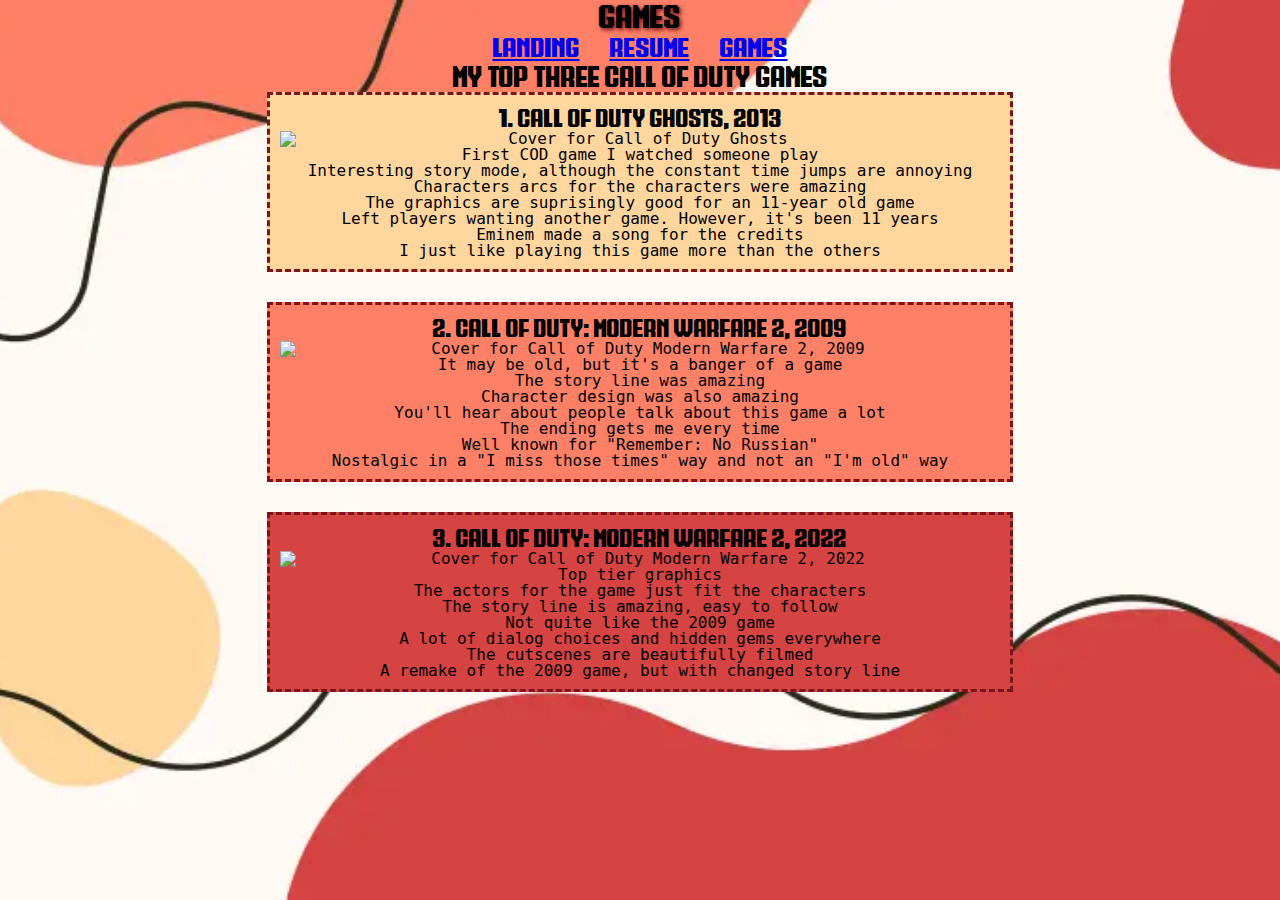
==== cod.html @ 7ae1535f "update HTML and CSS" ====
<!DOCTYPE html>
<html lang="en">
<head>
	<meta charset="utf-8">
	<title>Games</title>
	<link rel="stylesheet" type="text/css" href="css/reset.css">
	<link rel="stylesheet" type="text/css" href="css/style.css">
</head>

<body>
	<h1>Games</h1>
	<ul class="nav">
		<li><a href="index.html">Landing</a></li>
		<li><a href="resume.html">Resume</a></li>
		<li><a href="cod.html">Games</a></li>
	</ul>
	<h2>My Top Three Call of Duty Games</h2>
	
	<section class="cod_ghosts">
	<h3>1. Call of Duty Ghosts, 2013</h3>
	<img class="img" src="images/ghosts.png" alt="Cover for Call of Duty Ghosts">
	<ul>
		<li>First COD game I watched someone play</li>
		<li>Interesting story mode, although the constant time jumps are annoying</li>
		<li>Characters arcs for the characters were amazing</li>
		<li>The graphics are suprisingly good for an 11-year old game</li>
		<li>Left players wanting another game. However, it's been 11 years</li>
		<li>Eminem made a song for the credits</li>
		<li>I just like playing this game more than the others</li>
	</ul>
	</section>
	
	<section class="cod_mw">
	<h3>2. Call of Duty: Modern Warfare 2, 2009</h3>
	<img class="img" src="images/ogmw.jpg" alt="Cover for Call of Duty Modern Warfare 2, 2009">
	<ul>
		<li>It may be old, but it's a banger of a game</li>
		<li>The story line was amazing</li>
		<li>Character design was also amazing</li>
		<li>You'll hear about people talk about this game a lot</li>
		<li>The ending gets me every time</li>
		<li>Well known for "Remember: No Russian"</li>
		<li>Nostalgic in a "I miss those times" way and not an "I'm old" way</li>
	</ul>
	</section>
	
	<section class="cod_mw2">
	<h3>3. Call of Duty: Modern Warfare 2, 2022</h3>
	<img class="img" src="images/2022mw.png" alt="Cover for Call of Duty Modern Warfare 2, 2022">
	<ul>
		<li>Top tier graphics</li>
		<li>The actors for the game just fit the characters</li>
		<li>The story line is amazing, easy to follow</li>
		<li>Not quite like the 2009 game</li>
		<li>A lot of dialog choices and hidden gems everywhere</li>
		<li>The cutscenes are beautifully filmed</li>
		<li>A remake of the 2009 game, but with changed story line</li>
	</ul>
	</section>
</body>
</html>
---- css/style.css ----
@font-face {
	font-family: 'COD';
	src: url('../fonts/COD_Font.otf') format('opentype');
}
body {
	background: url("../images/background.png") center center fixed;
	background-size: cover;
	font-family: 'Lucida Console', monospace;
	color: black;
	text-align: center;
}
h1 {
	font-family: 'COD', sans-serif;
	font-size: 34px;
	text-shadow: 2px 2px 4px #7B141C;
}
h2 {
	font-family: 'COD', sans-serif;
	font-size: 30px;
}
h3 {
	font-family: 'COD', sans-serif;
	font-size: 26px;
}
h4 {
	font-family: 'COD', sans-serif;
	font-size: 22px;
}
.nav {
	font-family: 'COD', sans-serif;
	font-size: 28px;
	list-style-type: none;
	margin: 0;
	padding: 0;
	display: flex;
	justify-content: center;
}
.nav li {
	margin: 0 15px;
}
.img {
	display: block;
	margin-left: auto;
	margin-right: auto;
}
.video {
	margin-left: auto;
	margin-right: auto;
}
/* applies to index */
.index_members {
	border: 3px dashed #7B141C;
	background: #FE8066;
	margin: 0 auto;
	padding: 10px;
	width: 480px;
}
.index_songs {
	border: 3px dashed #7B141C;
	background: #FE8066;
	margin: 30px auto;
	padding: 10px;
	width: 600px;
}
.index_songs ul {
	list-style-type: circle;
	text-align: left;
	margin-left: 10px;
}
.index_songs ul ul {
	list-style-type: square;
	text-align: left;
	margin-left: 40px;
}
/* applies to resume */
.body-resume {
	background-image: linear-gradient(#FFD69E, #FE8066);
	justify-content: center;
}
.body-resume h3 {
	margin: 20px auto;
}
.resume_exp li {
	list-style-type: circle;
	text-align: left;
	margin-left: 360px;
}
/* applies to games */
.cod_ghosts {
	border: 3px dashed #7B141C;
	background: #FFD69E;
	margin: 0 auto;
	padding: 10px;
	width: 720px;
	justify-content: center;
}
.cod_mw {
	border: 3px dashed #7B141C;
	background: #FE8066;
	margin: 30px auto;
	padding: 10px;
	width: 720px;
	justify-content: center;
}
.cod_mw2 {
	border: 3px dashed #7B141C;
	background: #D54342;
	margin: 30px auto;
	padding: 10px;
	width: 720px;
	justify-content: center;
}
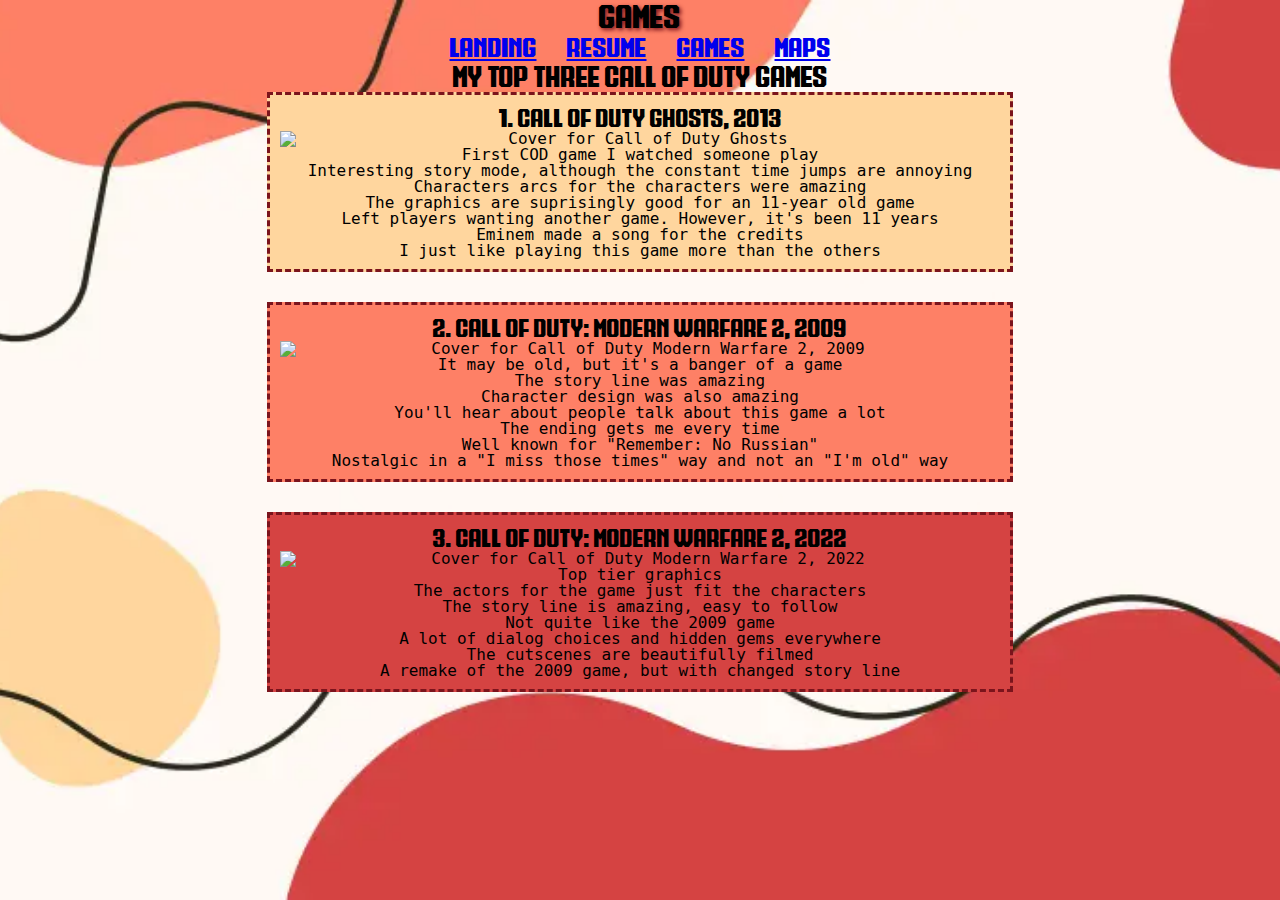
==== commit b7ebb642: "added link to Maps to all" ====
--- a/cod.html
+++ b/cod.html
@@ -13,6 +13,7 @@
 		<li><a href="index.html">Landing</a></li>
 		<li><a href="resume.html">Resume</a></li>
 		<li><a href="cod.html">Games</a></li>
+		<li><a href="maps.html">Maps</a></li>
 	</ul>
 	<h2>My Top Three Call of Duty Games</h2>
 	
--- a/css/style.css
+++ b/css/style.css
@@ -2,6 +2,7 @@
 	font-family: 'COD';
 	src: url('../fonts/COD_Font.otf') format('opentype');
 }
+
 body {
 	background: url("../images/background.png") center center fixed;
 	background-size: cover;
@@ -9,104 +10,123 @@
 	color: black;
 	text-align: center;
 }
+
 h1 {
-	font-family: 'COD', sans-serif;
-	font-size: 34px;
+	font-family: 'COD', Arial, sans-serif;
+	font-size: 2.125rem;
 	text-shadow: 2px 2px 4px #7B141C;
 }
+
 h2 {
-	font-family: 'COD', sans-serif;
-	font-size: 30px;
+	font-family: 'COD', Arial, sans-serif;
+	font-size: 1.875rem;
 }
+
 h3 {
-	font-family: 'COD', sans-serif;
-	font-size: 26px;
+	font-family: 'COD', Arial, sans-serif;
+	font-size: 1.625rem;
 }
+
 h4 {
-	font-family: 'COD', sans-serif;
-	font-size: 22px;
+	font-family: 'COD', Arial, sans-serif;
+	font-size: 1.375rem;
 }
+
 .nav {
-	font-family: 'COD', sans-serif;
-	font-size: 28px;
+	font-family: 'COD', Arial, sans-serif;
+	font-size: 1.75rem;
 	list-style-type: none;
 	margin: 0;
 	padding: 0;
 	display: flex;
 	justify-content: center;
 }
+
 .nav li {
-	margin: 0 15px;
+	margin: 0 0.938rem;
 }
-.img {
+
+.img, .video {
 	display: block;
-	margin-left: auto;
-	margin-right: auto;
+	margin: 0 auto;
 }
-.video {
-	margin-left: auto;
-	margin-right: auto;
-}
+
 /* applies to index */
 .index_members {
 	border: 3px dashed #7B141C;
 	background: #FE8066;
 	margin: 0 auto;
-	padding: 10px;
-	width: 480px;
+	padding: 0.625rem;
+	width: 30rem;
+	position: relative;
+	top: 0.625rem;
 }
+
 .index_songs {
 	border: 3px dashed #7B141C;
 	background: #FE8066;
-	margin: 30px auto;
-	padding: 10px;
-	width: 600px;
+	margin: 1.875rem auto;
+	padding: 0.625rem;
+	width: 37.5rem;
+	position: relative;
 }
+
 .index_songs ul {
 	list-style-type: circle;
 	text-align: left;
 	margin-left: 10px;
 }
+
 .index_songs ul ul {
 	list-style-type: square;
 	text-align: left;
 	margin-left: 40px;
 }
+
 /* applies to resume */
 .body-resume {
 	background-image: linear-gradient(#FFD69E, #FE8066);
+	display: flex;
 	justify-content: center;
 }
+
 .body-resume h3 {
-	margin: 20px auto;
+	margin: 1.25rem auto;
 }
+
 .resume_exp li {
 	list-style-type: circle;
 	text-align: left;
-	margin-left: 360px;
+	margin-left: 22.5rem;
 }
+
 /* applies to games */
 .cod_ghosts {
 	border: 3px dashed #7B141C;
 	background: #FFD69E;
 	margin: 0 auto;
-	padding: 10px;
-	width: 720px;
+	padding: 0.625rem;
+	width: 45rem;
 	justify-content: center;
+	position: relative;
 }
+
 .cod_mw {
 	border: 3px dashed #7B141C;
 	background: #FE8066;
-	margin: 30px auto;
-	padding: 10px;
-	width: 720px;
+	margin: 1.875rem auto;
+	padding: 0.625rem;
+	width: 45rem;
 	justify-content: center;
+	position: relative;
 }
+
 .cod_mw2 {
 	border: 3px dashed #7B141C;
 	background: #D54342;
-	margin: 30px auto;
-	padding: 10px;
-	width: 720px;
+	margin: 1.875rem auto;
+	padding: 0.625rem ;
+	width: 45rem;
 	justify-content: center;
+	position: relative;
 }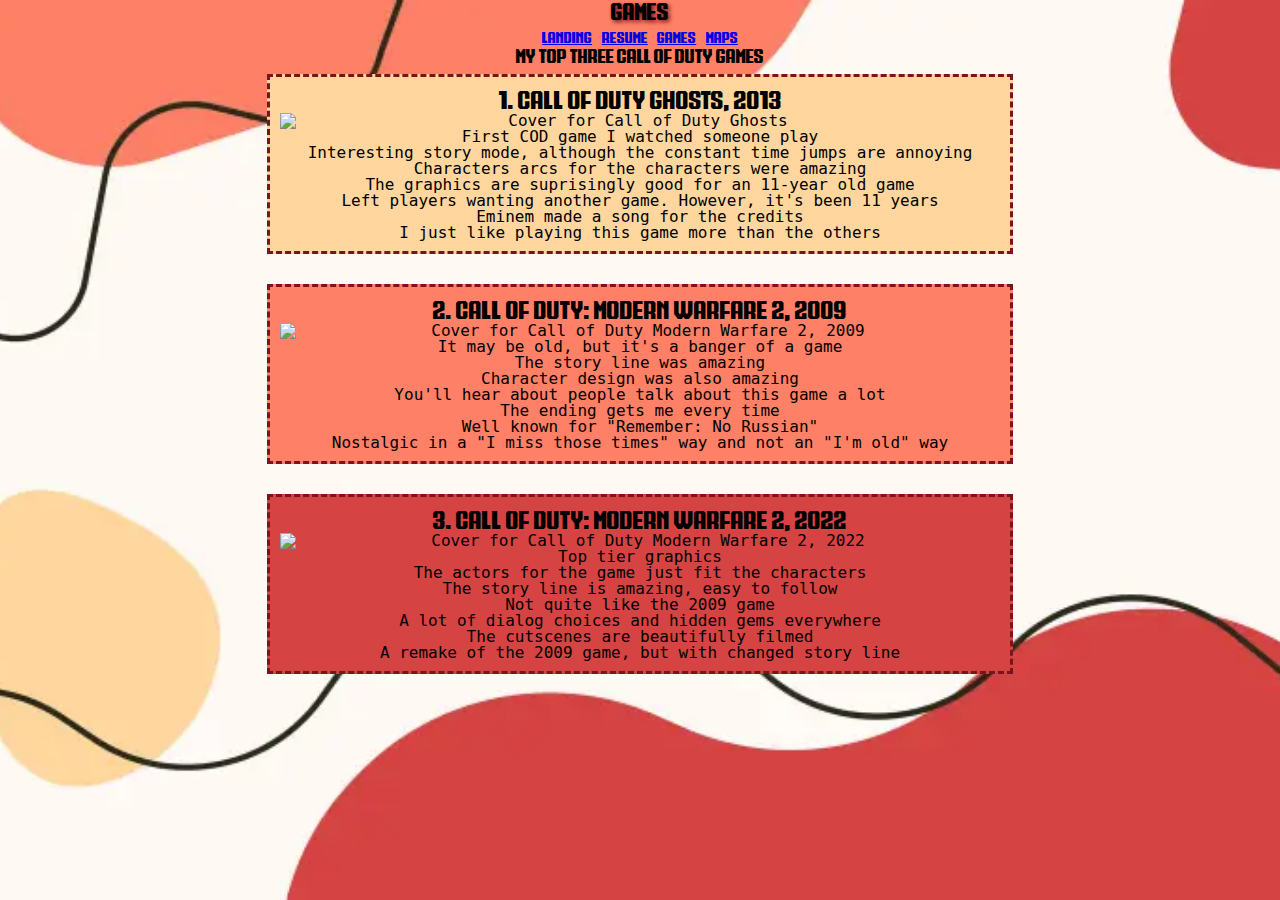
==== commit a5a60db1: "update all html" ====
--- a/cod.html
+++ b/cod.html
@@ -2,9 +2,11 @@
 <html lang="en">
 <head>
 	<meta charset="utf-8">
+	<meta name="viewport" content="width=device-width">
 	<title>Games</title>
 	<link rel="stylesheet" type="text/css" href="css/reset.css">
 	<link rel="stylesheet" type="text/css" href="css/style.css">
+	<script src="js/script.js" defer></script>
 </head>
 
 <body>
--- a/css/style.css
+++ b/css/style.css
@@ -86,7 +86,6 @@
 /* applies to resume */
 .body-resume {
 	background-image: linear-gradient(#FFD69E, #FE8066);
-	display: flex;
 	justify-content: center;
 }
 
@@ -129,4 +128,93 @@
 	width: 45rem;
 	justify-content: center;
 	position: relative;
+}
+
+/* applies to maps */
+#map {
+	height: 100%;
+	margin: 1rem;
+}
+
+#wrapper {
+	border: 3px dashed #7B141C;
+	width: 850px;
+	height: 850px;
+	background-color: #FE8066;
+	margin: 0 auto;
+	overflow: hidden;
+}
+
+#canvas {
+	width: 700px;
+	height: 700px;
+	background-color: #ccc;
+	margin: 30px auto;
+}
+
+/* media query 1 */
+@media (min-width: 1024px) {
+	.index_members {
+		width: 20rem;
+		padding: 0.5rem;
+		margin-top: 1rem;
+		border-width: 2px;
+		position: relative;
+	}
+	
+	.index_songs {
+		width: 25rem;
+		padding: 0.5rem;
+		margin-top: 1.5rem;
+		border-width: 2px;
+		position: relative;
+	}
+	
+	h1 {
+		font-size: 1.75rem;
+		margin-bottom: 0.5rem;
+	}
+	
+	h2 {
+		font-size: 1.5rem;
+		margin-bottom: 0.5rem;
+	}
+	
+	.nav li {
+		margin: 0 0.5rem;
+		font-size: 1.25rem;
+	}
+}
+
+/* media query 2 */
+@media (min-width: 768px) {
+	.index_members {
+		width: 15rem;
+		padding: 0.4rem;
+		margin-top: 0.8rem;
+		border-width: 1px;
+		position: relative;
+	}
+	
+	.index_song {
+		width: 18rem;
+		padding: 0.4rem;
+		margin-top: 1rem;
+		border-width: 1px;
+		position: relative;
+	}
+	
+	h1 {
+		font-size: 1.5rem;
+		margin-bottom: 0.4rem;
+	}
+	
+	h2 {
+		font-size: 1.25rem;
+	}
+	
+	.nav li {
+		margin: 0 0.3rem;
+		font-size: 1rem;
+	}
 }